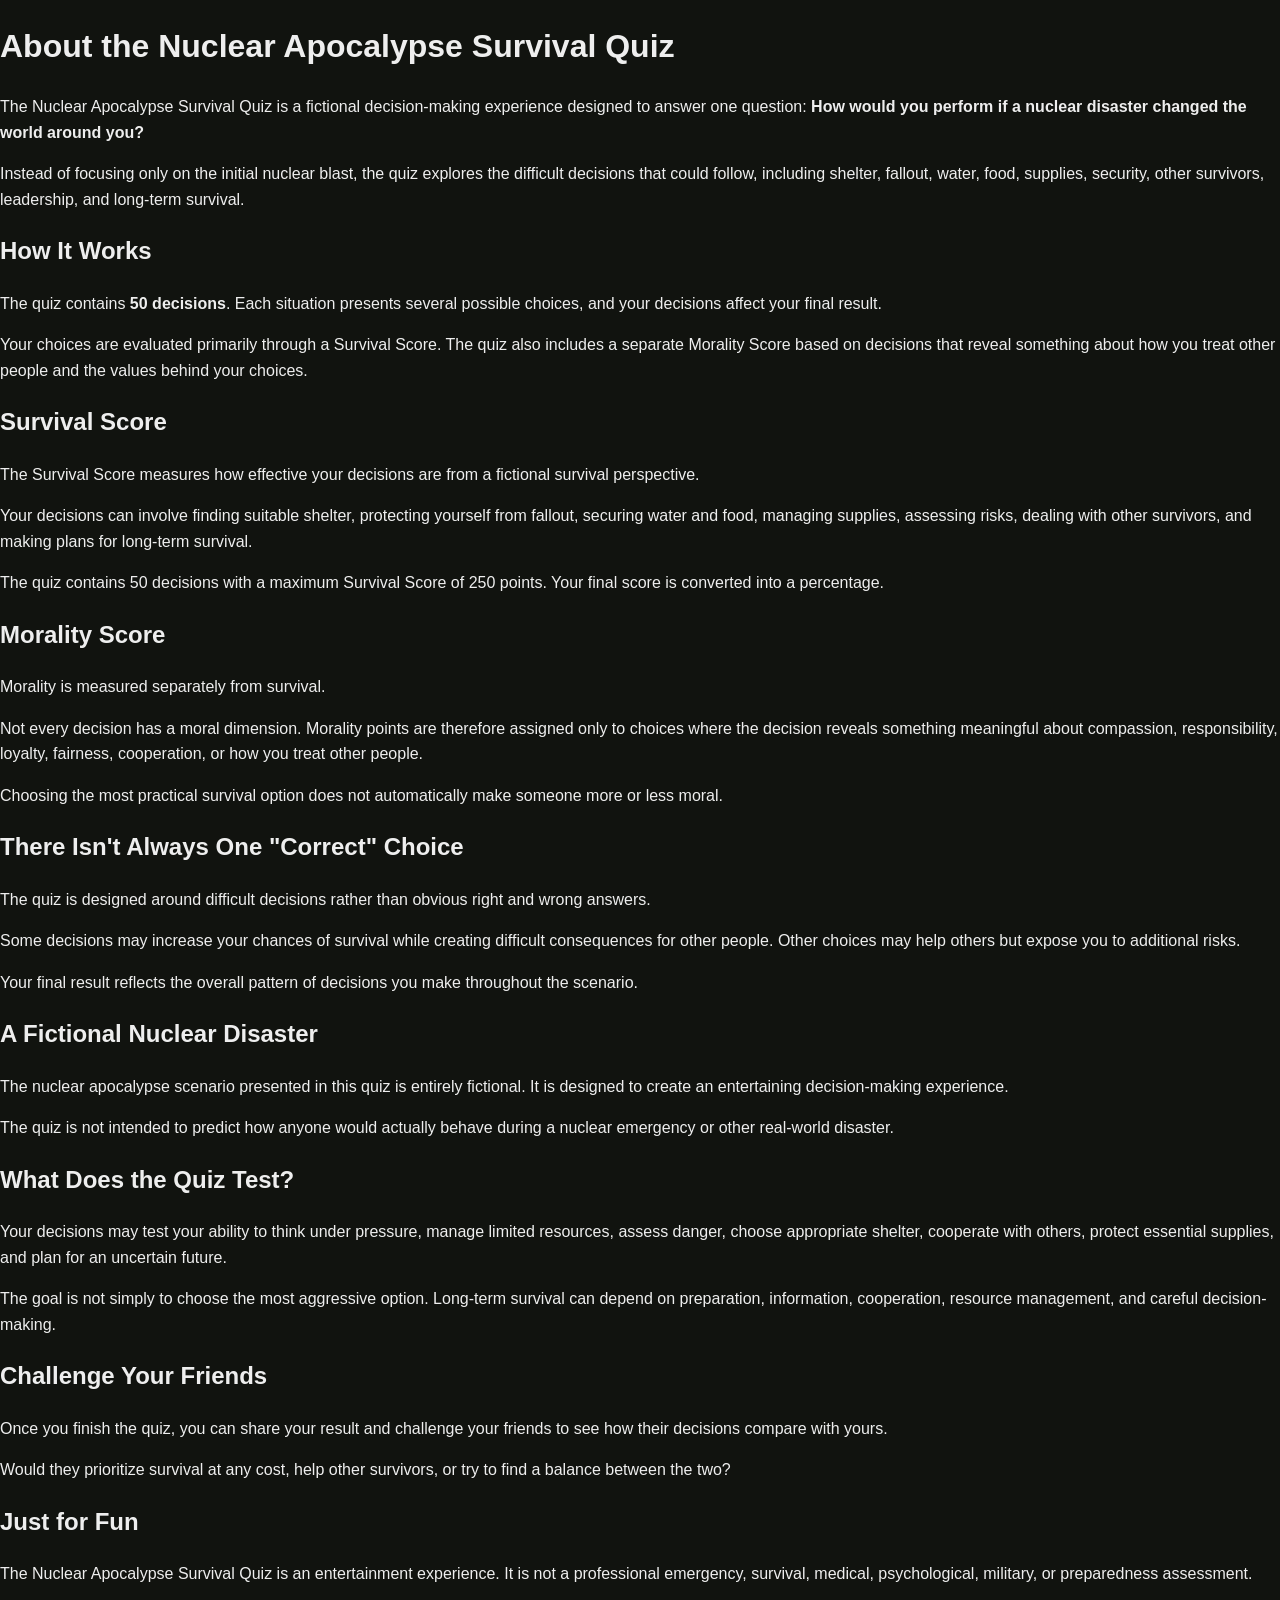
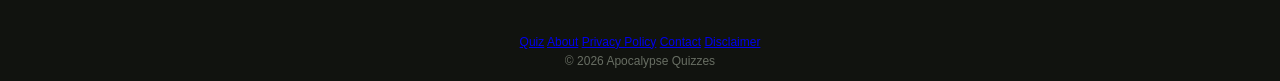
==== about.html @ dcf7a3e2 "Add About page for Nuclear Apocalypse Survival Quiz This file contains the complete HTML structure a" ====
<!DOCTYPE html>
<html lang="en">

<head>
    <meta charset="UTF-8">
    <meta name="viewport" content="width=device-width, initial-scale=1.0">

    <title>About – Nuclear Apocalypse Survival Quiz</title>

    <meta name="description"
        content="Learn how the Nuclear Apocalypse Survival Quiz works, including its 50 survival decisions, Survival Score, Morality Score, and fictional nuclear disaster scenarios.">

    <link rel="stylesheet" href="style.css">
</head>

<body>

    <main class="info-page">

        <h1>About the Nuclear Apocalypse Survival Quiz</h1>

        <p>
            The Nuclear Apocalypse Survival Quiz is a fictional
            decision-making experience designed to answer one question:
            <strong>How would you perform if a nuclear disaster changed
            the world around you?</strong>
        </p>

        <p>
            Instead of focusing only on the initial nuclear blast, the
            quiz explores the difficult decisions that could follow,
            including shelter, fallout, water, food, supplies, security,
            other survivors, leadership, and long-term survival.
        </p>


        <h2>How It Works</h2>

        <p>
            The quiz contains <strong>50 decisions</strong>.
            Each situation presents several possible choices, and your
            decisions affect your final result.
        </p>

        <p>
            Your choices are evaluated primarily through a Survival Score.
            The quiz also includes a separate Morality Score based on
            decisions that reveal something about how you treat other
            people and the values behind your choices.
        </p>


        <h2>Survival Score</h2>

        <p>
            The Survival Score measures how effective your decisions are
            from a fictional survival perspective.
        </p>

        <p>
            Your decisions can involve finding suitable shelter,
            protecting yourself from fallout, securing water and food,
            managing supplies, assessing risks, dealing with other
            survivors, and making plans for long-term survival.
        </p>

        <p>
            The quiz contains 50 decisions with a maximum Survival Score
            of 250 points. Your final score is converted into a percentage.
        </p>


        <h2>Morality Score</h2>

        <p>
            Morality is measured separately from survival.
        </p>

        <p>
            Not every decision has a moral dimension. Morality points are
            therefore assigned only to choices where the decision reveals
            something meaningful about compassion, responsibility, loyalty,
            fairness, cooperation, or how you treat other people.
        </p>

        <p>
            Choosing the most practical survival option does not
            automatically make someone more or less moral.
        </p>


        <h2>There Isn't Always One "Correct" Choice</h2>

        <p>
            The quiz is designed around difficult decisions rather than
            obvious right and wrong answers.
        </p>

        <p>
            Some decisions may increase your chances of survival while
            creating difficult consequences for other people. Other
            choices may help others but expose you to additional risks.
        </p>

        <p>
            Your final result reflects the overall pattern of decisions
            you make throughout the scenario.
        </p>


        <h2>A Fictional Nuclear Disaster</h2>

        <p>
            The nuclear apocalypse scenario presented in this quiz is
            entirely fictional. It is designed to create an entertaining
            decision-making experience.
        </p>

        <p>
            The quiz is not intended to predict how anyone would actually
            behave during a nuclear emergency or other real-world
            disaster.
        </p>


        <h2>What Does the Quiz Test?</h2>

        <p>
            Your decisions may test your ability to think under pressure,
            manage limited resources, assess danger, choose appropriate
            shelter, cooperate with others, protect essential supplies,
            and plan for an uncertain future.
        </p>

        <p>
            The goal is not simply to choose the most aggressive option.
            Long-term survival can depend on preparation, information,
            cooperation, resource management, and careful decision-making.
        </p>


        <h2>Challenge Your Friends</h2>

        <p>
            Once you finish the quiz, you can share your result and
            challenge your friends to see how their decisions compare
            with yours.
        </p>

        <p>
            Would they prioritize survival at any cost, help other
            survivors, or try to find a balance between the two?
        </p>


        <h2>Just for Fun</h2>

        <p>
            The Nuclear Apocalypse Survival Quiz is an entertainment
            experience. It is not a professional emergency, survival,
            medical, psychological, military, or preparedness assessment.
        </p>

    </main>


    <footer class="site-footer">

        <div class="footer-links">

            <a href="index.html">Quiz</a>

            <a href="about.html">About</a>

            <a href="privacy.html">Privacy Policy</a>

            <a href="contact.html">Contact</a>

            <a href="disclaimer.html">Disclaimer</a>

        </div>

        <div class="copyright">
            © 2026 Apocalypse Quizzes
        </div>

    </footer>

</body>

</html>
---- style.css ----
/* =========================================
   RESET
========================================= */

* {
    box-sizing: border-box;
}

html {
    scroll-behavior: smooth;
}

body {
    margin: 0;
    font-family: Arial, Helvetica, sans-serif;
    background: #11130f;
    color: #eeeeee;
    line-height: 1.6;
}


/* =========================================
   MAIN CONTAINER
========================================= */

.quiz-container {
    width: 100%;
    max-width: 900px;
    margin: 0 auto;
    padding: 30px 20px 20px;
}


/* =========================================
   HEADER
========================================= */

.site-header {
    text-align: center;
    margin-bottom: 30px;
}

.warning-symbol {
    font-size: 58px;
    margin-bottom: 5px;
}

.site-header h1 {
    margin: 0;
    font-size: 38px;
    line-height: 1.2;
    color: #d7dfbf;
}

.subtitle {
    margin: 10px 0 0;
    color: #a7ad9b;
    font-size: 17px;
}


/* =========================================
   SCREENS
========================================= */

.screen {
    width: 100%;
}

.hidden {
    display: none !important;
}


/* =========================================
   INTRO CARD
========================================= */

.intro-card,
.quiz-card,
.result-card,
.info-card {
    background: #1b1e18;
    border: 1px solid #34382d;
    border-radius: 14px;
    box-shadow: 0 10px 35px rgba(0, 0, 0, 0.35);
}

.intro-card {
    padding: 40px 35px;
    text-align: center;
}
.quiz-start-image {
    display: block;
    width: 100%;
    height: auto;
    margin: 0 auto 25px;
    border-radius: 12px;
}

.intro-icon {
    font-size: 64px;
    margin-bottom: 10px;
}

.intro-card h2 {
    margin: 0 0 18px;
    font-size: 29px;
    color: #dce5bd;
}

.intro-card p {
    max-width: 700px;
    margin: 12px auto;
    color: #c0c4b8;
    font-size: 16px;
}


/* =========================================
   QUIZ INFORMATION
========================================= */

.quiz-info {
    display: flex;
    justify-content: center;
    gap: 15px;
    margin: 30px auto;
    max-width: 600px;
}

.quiz-info div {
    flex: 1;
    min-width: 120px;
    padding: 15px 10px;
    background: #141611;
    border: 1px solid #353a2d;
    border-radius: 10px;
}

.quiz-info strong {
    display: block;
    font-size: 23px;
    color: #d5dfb2;
}

.quiz-info span {
    display: block;
    margin-top: 3px;
    color: #999f91;
    font-size: 13px;
}


/* =========================================
   BUTTONS
========================================= */

button {
    font-family: inherit;
}

.primary-btn,
.secondary-btn {
    border-radius: 9px;
    padding: 14px 22px;
    font-size: 15px;
    font-weight: bold;
    cursor: pointer;
    transition: transform 0.15s ease,
                background 0.15s ease,
                border-color 0.15s ease;
}

.primary-btn {
    border: 1px solid #b6c48b;
    background: #aab878;
    color: #11130f;
}

.primary-btn:hover {
    background: #c1cd99;
    transform: translateY(-2px);
}

.secondary-btn {
    border: 1px solid #555b49;
    background: #24281f;
    color: #dce2ce;
}

.secondary-btn:hover {
    background: #30362a;
    border-color: #788060;
    transform: translateY(-2px);
}


/* =========================================
   QUIZ CARD
========================================= */

.quiz-card {
    padding: 30px;
}

.quiz-top {
    display: flex;
    justify-content: space-between;
    align-items: center;
    margin-bottom: 12px;
}

#question-number {
    font-size: 14px;
    font-weight: bold;
    color: #aeb79b;
    text-transform: uppercase;
    letter-spacing: 0.5px;
}

.hazard-small {
    font-size: 25px;
}


/* =========================================
   PROGRESS BAR
========================================= */

.progress-container {
    width: 100%;
    height: 8px;
    margin-bottom: 35px;
    overflow: hidden;
    border-radius: 20px;
    background: #30342a;
}

.progress-bar {
    width: 0%;
    height: 100%;
    border-radius: 20px;
    background: #b7c687;
    transition: width 0.3s ease;
}


/* =========================================
   QUESTION
========================================= */

.question-area {
    margin-bottom: 30px;
}

#question {
    margin: 0;
    font-size: 25px;
    line-height: 1.45;
    color: #f0f1e9;
}


/* =========================================
   ANSWERS
========================================= */

.answers {
    display: flex;
    flex-direction: column;
    gap: 13px;
}

.answer {
    width: 100%;
    padding: 17px 19px;
    border: 1px solid #414638;
    border-radius: 9px;
    background: #24281f;
    color: #dfe2d9;
    text-align: left;
    font-size: 16px;
    line-height: 1.45;
    cursor: pointer;
    transition: background 0.15s ease,
                border-color 0.15s ease,
                transform 0.15s ease;
}

.answer:hover {
    background: #30362a;
    border-color: #89936e;
    transform: translateX(3px);
}


/* =========================================
   RESULT
========================================= */

.result-card {
    padding: 40px 35px;
    text-align: center;
}

.result-icon {
    font-size: 70px;
    margin-bottom: 5px;
}

.result-label {
    margin: 0;
    color: #949c87;
    font-size: 12px;
    font-weight: bold;
    letter-spacing: 1.5px;
}

#result-title {
    margin: 8px 0 15px;
    color: #dce5bd;
    font-size: 34px;
    line-height: 1.2;
}

.score-display {
    margin-top: 10px;
    font-size: 64px;
    font-weight: bold;
    line-height: 1;
    color: #c1ce91;
}

.score-display .percent {
    font-size: 34px;
}

.score-label {
    margin: 8px 0 25px;
    color: #969d8c;
    font-size: 14px;
    text-transform: uppercase;
    letter-spacing: 1px;
}


/* =========================================
   RESULT DESCRIPTION
========================================= */

.result-description-box {
    max-width: 700px;
    margin: 0 auto 25px;
    padding: 18px 20px;
    background: #151812;
    border-left: 3px solid #aeba82;
    border-radius: 6px;
}

#result-description {
    margin: 0;
    color: #c7cbbf;
    font-size: 16px;
}


/* =========================================
   SURVIVAL TIME
========================================= */

.survival-box {
    max-width: 500px;
    margin: 0 auto 30px;
    padding: 18px;
    background: #24281f;
    border: 1px solid #424837;
    border-radius: 10px;
}

.box-label {
    display: block;
    margin-bottom: 5px;
    color: #8e967f;
    font-size: 11px;
    font-weight: bold;
    letter-spacing: 1px;
}

#survival-time {
    display: block;
    color: #d4dfb0;
    font-size: 21px;
}


/* =========================================
   MORALITY
========================================= */

.morality-section {
    max-width: 700px;
    margin: 30px auto;
    padding: 25px 20px;
    background: #181b16;
    border: 1px solid #383d31;
    border-radius: 11px;
}

.morality-section h3 {
    margin: 0 0 12px;
    color: #d9dfcd;
    font-size: 22px;
}

.morality-score {
    margin-bottom: 10px;
}

#morality-score {
    color: #d4dfb0;
    font-size: 38px;
    font-weight: bold;
}

#morality-description {
    margin: 0;
    color: #b7bcaf;
    font-size: 15px;
}


/* =========================================
   RESULT BUTTONS
========================================= */

.result-buttons {
    display: flex;
    justify-content: center;
    flex-wrap: wrap;
    gap: 12px;
    margin-top: 30px;
}


/* =========================================
   HOME INFORMATION
========================================= */

.home-info {
    margin-top: 30px;
}

.info-card {
    padding: 28px 30px;
}

.info-card h2 {
    margin-top: 0;
    color: #d9e2bd;
    font-size: 23px;
}

.info-card p {
    color: #adb2a6;
    font-size: 15px;
}

.disclaimer {
    margin-bottom: 0;
    font-size: 12px !important;
    color: #777d71 !important;
}


/* =========================================
   FOOTER
========================================= */

.site-footer {
    padding: 30px 10px 10px;
    text-align: center;
    color: #686e63;
    font-size: 12px;
}

.site-footer p {
    margin: 4px 0;
}


/* =========================================
   MOBILE
========================================= */

@media (max-width: 700px) {

    .quiz-container {
        padding: 20px 12px;
    }

    .site-header h1 {
        font-size: 29px;
    }

    .subtitle {
        font-size: 15px;
    }

    .warning-symbol {
        font-size: 48px;
    }

    .intro-card,
    .quiz-card,
    .result-card {
        padding: 25px 18px;
    }

    .intro-card h2 {
        font-size: 24px;
    }

    .quiz-info {
        gap: 7px;
    }

    .quiz-info div {
        min-width: 0;
        padding: 12px 5px;
    }

    .quiz-info strong {
        font-size: 19px;
    }

    .quiz-info span {
        font-size: 11px;
    }

    #question {
        font-size: 21px;
    }

    .answer {
        padding: 15px;
        font-size: 15px;
    }

    #result-title {
        font-size: 28px;
    }

    .score-display {
        font-size: 52px;
    }

    .result-buttons {
        flex-direction: column;
    }

    .result-buttons button {
        width: 100%;
    }

    .info-card {
        padding: 22px 18px;
    }
}


/* =========================================
   VERY SMALL SCREENS
========================================= */

@media (max-width: 400px) {

    .quiz-info {
        flex-direction: column;
    }

    .quiz-info div {
        width: 100%;
    }

    .site-header h1 {
        font-size: 25px;
    }

    #question {
        font-size: 19px;
    }
}
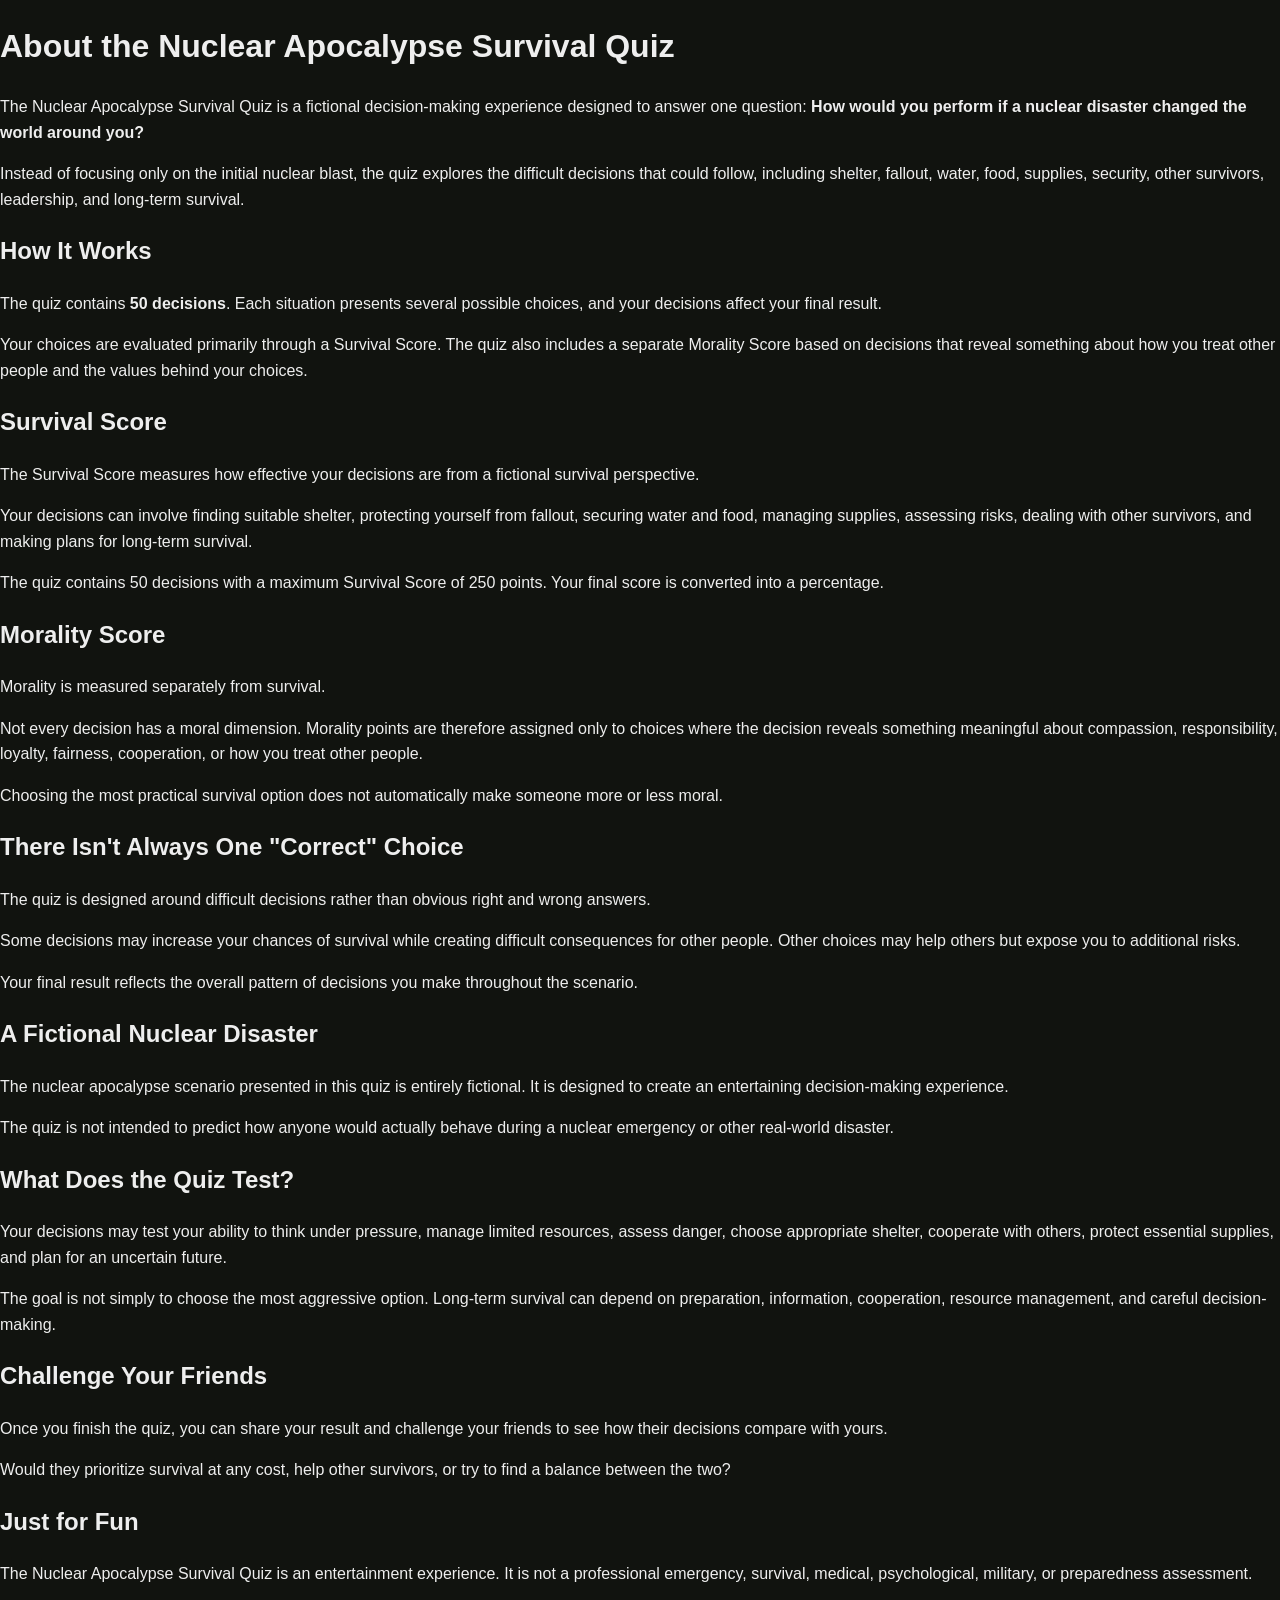
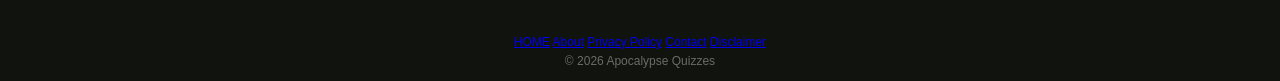
==== commit 307e2f51: "Update about.html" ====
--- a/about.html
+++ b/about.html
@@ -168,7 +168,7 @@
 
         <div class="footer-links">
 
-            <a href="index.html">Quiz</a>
+            <a href="index.html">HOME</a>
 
             <a href="about.html">About</a>
 
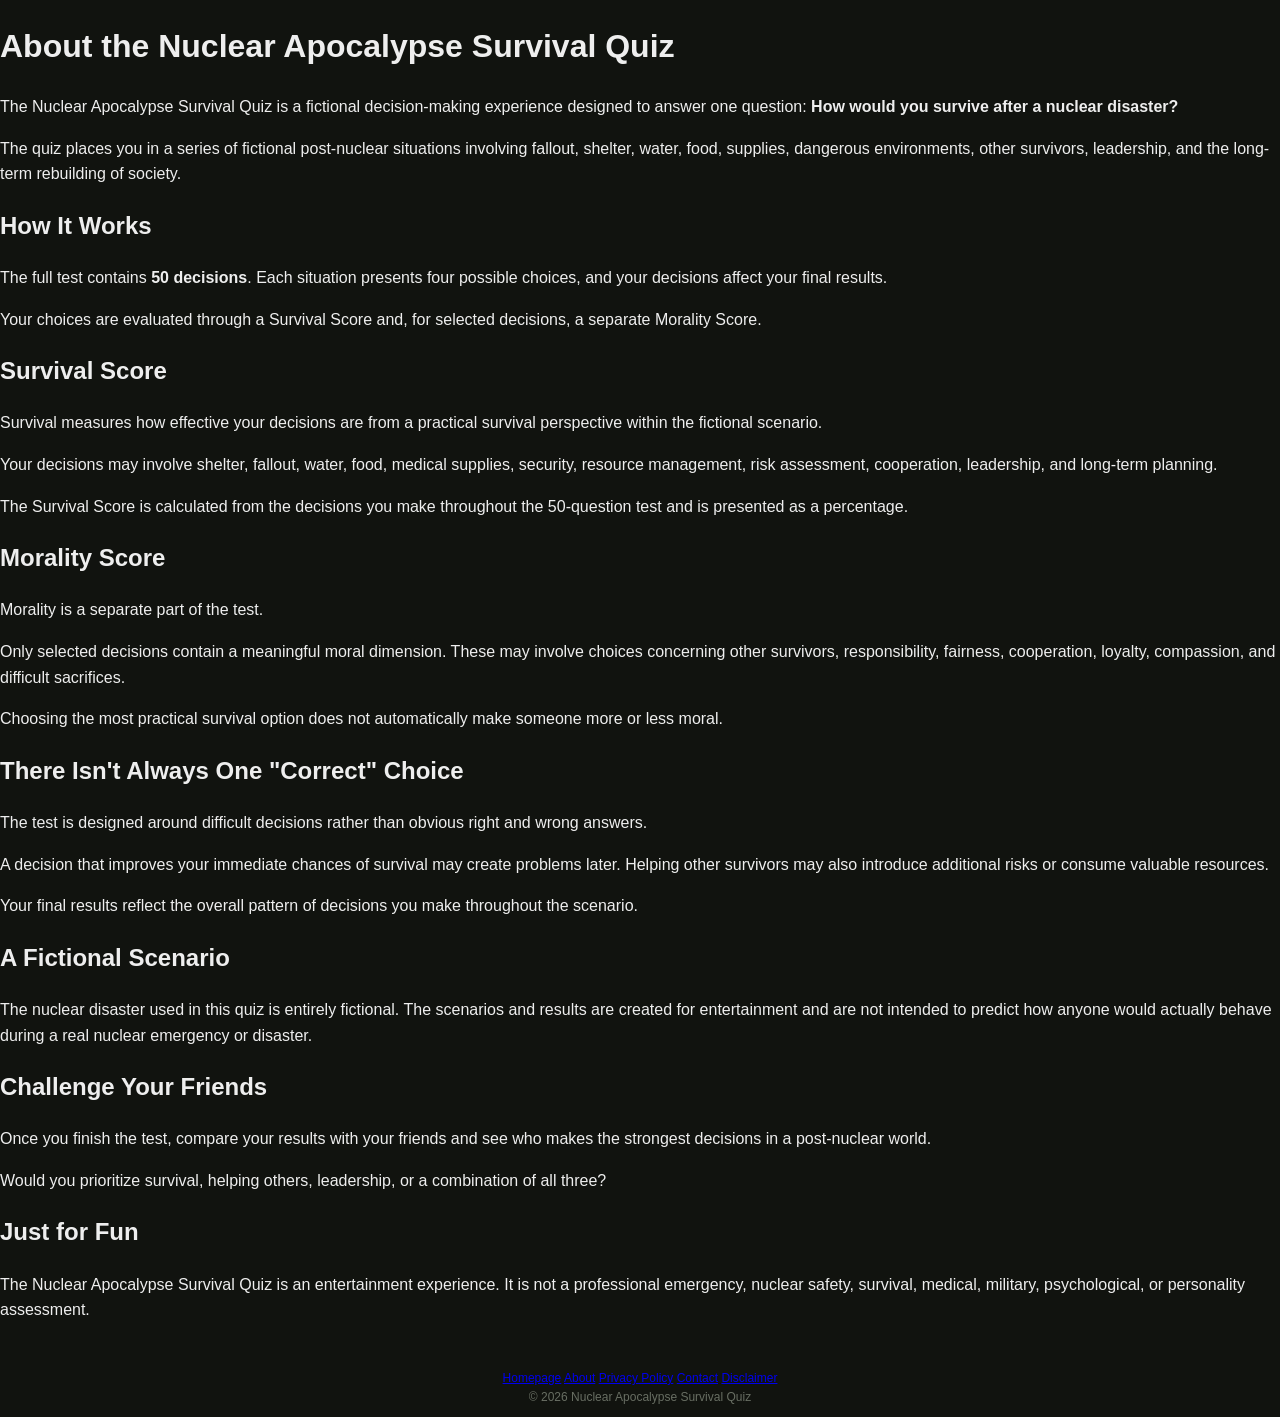
==== commit 733d3e2b: "Revise About page content and improve clarity Updated the content and structure of the About page to" ====
--- a/about.html
+++ b/about.html
@@ -8,7 +8,7 @@
     <title>About – Nuclear Apocalypse Survival Quiz</title>
 
     <meta name="description"
-        content="Learn how the Nuclear Apocalypse Survival Quiz works, including its 50 survival decisions, Survival Score, Morality Score, and fictional nuclear disaster scenarios.">
+    content="Learn how the Nuclear Apocalypse Survival Quiz works, including its 50 survival decisions, Survival Score, Morality Score, fictional scenarios, and long-term survival challenges.">
 
     <link rel="stylesheet" href="style.css">
 </head>
@@ -22,65 +22,63 @@
         <p>
             The Nuclear Apocalypse Survival Quiz is a fictional
             decision-making experience designed to answer one question:
-            <strong>How would you perform if a nuclear disaster changed
-            the world around you?</strong>
+            <strong>How would you survive after a nuclear disaster?</strong>
         </p>
 
         <p>
-            Instead of focusing only on the initial nuclear blast, the
-            quiz explores the difficult decisions that could follow,
-            including shelter, fallout, water, food, supplies, security,
-            other survivors, leadership, and long-term survival.
+            The quiz places you in a series of fictional post-nuclear
+            situations involving fallout, shelter, water, food, supplies,
+            dangerous environments, other survivors, leadership, and the
+            long-term rebuilding of society.
         </p>
 
 
         <h2>How It Works</h2>
 
         <p>
-            The quiz contains <strong>50 decisions</strong>.
-            Each situation presents several possible choices, and your
-            decisions affect your final result.
+            The full test contains <strong>50 decisions</strong>.
+            Each situation presents four possible choices, and your
+            decisions affect your final results.
         </p>
 
         <p>
-            Your choices are evaluated primarily through a Survival Score.
-            The quiz also includes a separate Morality Score based on
-            decisions that reveal something about how you treat other
-            people and the values behind your choices.
+            Your choices are evaluated through a Survival Score and,
+            for selected decisions, a separate Morality Score.
         </p>
 
 
         <h2>Survival Score</h2>
 
         <p>
-            The Survival Score measures how effective your decisions are
-            from a fictional survival perspective.
+            Survival measures how effective your decisions are from a
+            practical survival perspective within the fictional scenario.
         </p>
 
         <p>
-            Your decisions can involve finding suitable shelter,
-            protecting yourself from fallout, securing water and food,
-            managing supplies, assessing risks, dealing with other
-            survivors, and making plans for long-term survival.
+            Your decisions may involve shelter, fallout, water,
+            food, medical supplies, security, resource management,
+            risk assessment, cooperation, leadership, and long-term
+            planning.
         </p>
 
         <p>
-            The quiz contains 50 decisions with a maximum Survival Score
-            of 250 points. Your final score is converted into a percentage.
+            The Survival Score is calculated from the decisions you make
+            throughout the 50-question test and is presented as a
+            percentage.
         </p>
 
 
         <h2>Morality Score</h2>
 
         <p>
-            Morality is measured separately from survival.
+            Morality is a separate part of the test.
         </p>
 
         <p>
-            Not every decision has a moral dimension. Morality points are
-            therefore assigned only to choices where the decision reveals
-            something meaningful about compassion, responsibility, loyalty,
-            fairness, cooperation, or how you treat other people.
+            Only selected decisions contain a meaningful moral dimension.
+            These may involve choices concerning other survivors,
+            responsibility, fairness, cooperation, loyalty, compassion,
+            and difficult sacrifices.
         </p>
 
         <p>
@@ -92,64 +90,43 @@
         <h2>There Isn't Always One "Correct" Choice</h2>
 
         <p>
-            The quiz is designed around difficult decisions rather than
+            The test is designed around difficult decisions rather than
             obvious right and wrong answers.
         </p>
 
         <p>
-            Some decisions may increase your chances of survival while
-            creating difficult consequences for other people. Other
-            choices may help others but expose you to additional risks.
+            A decision that improves your immediate chances of survival
+            may create problems later. Helping other survivors may also
+            introduce additional risks or consume valuable resources.
         </p>
 
         <p>
-            Your final result reflects the overall pattern of decisions
+            Your final results reflect the overall pattern of decisions
             you make throughout the scenario.
         </p>
 
 
-        <h2>A Fictional Nuclear Disaster</h2>
+        <h2>A Fictional Scenario</h2>
 
         <p>
-            The nuclear apocalypse scenario presented in this quiz is
-            entirely fictional. It is designed to create an entertaining
-            decision-making experience.
-        </p>
-
-        <p>
-            The quiz is not intended to predict how anyone would actually
-            behave during a nuclear emergency or other real-world
-            disaster.
-        </p>
-
-
-        <h2>What Does the Quiz Test?</h2>
-
-        <p>
-            Your decisions may test your ability to think under pressure,
-            manage limited resources, assess danger, choose appropriate
-            shelter, cooperate with others, protect essential supplies,
-            and plan for an uncertain future.
-        </p>
-
-        <p>
-            The goal is not simply to choose the most aggressive option.
-            Long-term survival can depend on preparation, information,
-            cooperation, resource management, and careful decision-making.
+            The nuclear disaster used in this quiz is entirely fictional.
+            The scenarios and results are created for entertainment and
+            are not intended to predict how anyone would actually behave
+            during a real nuclear emergency or disaster.
         </p>
 
 
         <h2>Challenge Your Friends</h2>
 
         <p>
-            Once you finish the quiz, you can share your result and
-            challenge your friends to see how their decisions compare
-            with yours.
+            Once you finish the test, compare your results with your
+            friends and see who makes the strongest decisions in a
+            post-nuclear world.
         </p>
 
         <p>
-            Would they prioritize survival at any cost, help other
-            survivors, or try to find a balance between the two?
+            Would you prioritize survival, helping others, leadership,
+            or a combination of all three?
         </p>
 
 
@@ -157,8 +134,9 @@
 
         <p>
             The Nuclear Apocalypse Survival Quiz is an entertainment
-            experience. It is not a professional emergency, survival,
-            medical, psychological, military, or preparedness assessment.
+            experience. It is not a professional emergency, nuclear
+            safety, survival, medical, military, psychological, or
+            personality assessment.
         </p>
 
     </main>
@@ -167,21 +145,15 @@
     <footer class="site-footer">
 
         <div class="footer-links">
-
-            <a href="index.html">HOME</a>
-
+            <a href="/">Homepage</a>
             <a href="about.html">About</a>
-
             <a href="privacy.html">Privacy Policy</a>
-
             <a href="contact.html">Contact</a>
-
             <a href="disclaimer.html">Disclaimer</a>
-
         </div>
 
         <div class="copyright">
-            © 2026 Apocalypse Quizzes
+            © 2026 Nuclear Apocalypse Survival Quiz
         </div>
 
     </footer>
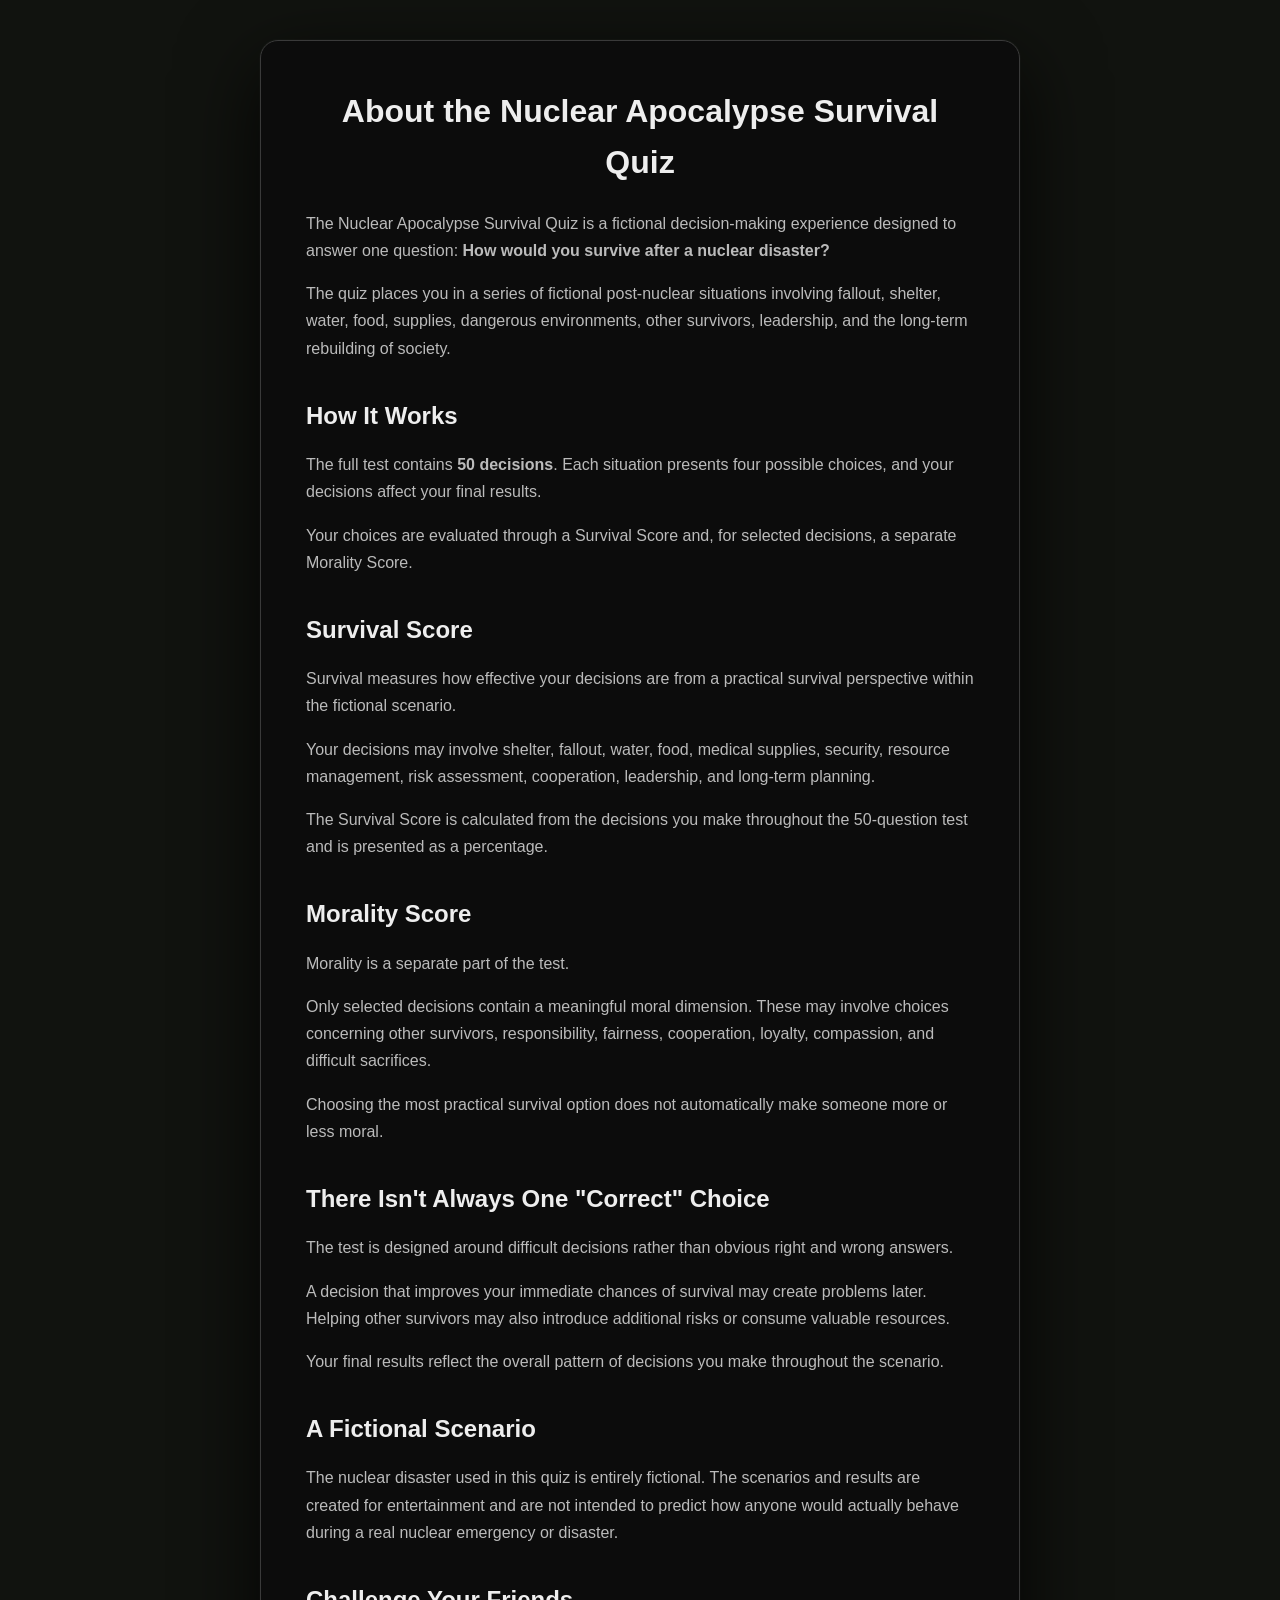
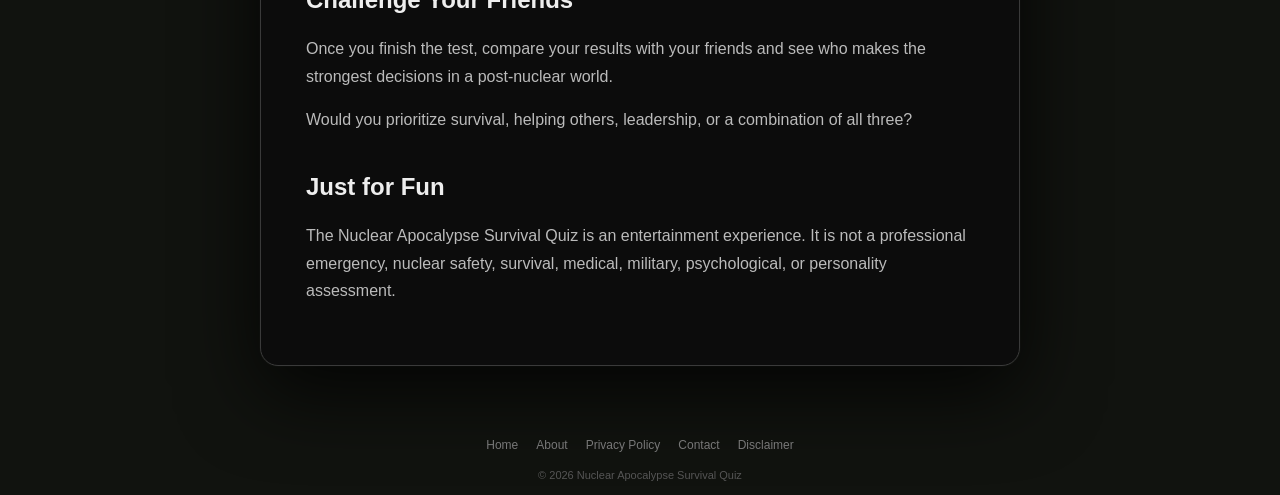
==== commit 9c515b0a: "Change footer link text from 'Homepage' to 'Home'" ====
--- a/about.html
+++ b/about.html
@@ -145,7 +145,7 @@
     <footer class="site-footer">
 
         <div class="footer-links">
-            <a href="/">Homepage</a>
+            <a href="/">Home</a>
             <a href="about.html">About</a>
             <a href="privacy.html">Privacy Policy</a>
             <a href="contact.html">Contact</a>
--- a/style.css
+++ b/style.css
@@ -591,3 +591,106 @@
         font-size: 19px;
     }
 }
+
+/* =========================================
+   INFORMATION PAGES
+========================================= */
+
+.info-page {
+    width: 100%;
+    max-width: 760px;
+    margin: 40px auto;
+
+    background: rgba(12, 12, 12, 0.96);
+
+    border: 1px solid #3a3a3a;
+
+    border-radius: 18px;
+
+    padding: 45px;
+
+    box-shadow:
+        0 25px 80px rgba(0, 0, 0, 0.8),
+        0 0 0 1px rgba(255,255,255,0.02);
+}
+
+.info-page h1 {
+    text-align: center;
+    margin-top: 0;
+}
+
+.info-page h2 {
+    margin-top: 35px;
+    margin-bottom: 12px;
+    font-size: 24px;
+}
+
+.info-page p {
+    color: #bbb;
+    font-size: 16px;
+    line-height: 1.7;
+}
+
+.info-page a {
+    color: #d32929;
+    text-decoration: none;
+}
+
+.info-page a:hover {
+    text-decoration: underline;
+}
+
+
+/* =========================================
+   INFORMATION PAGE FOOTER
+========================================= */
+
+.footer-links {
+    display: flex;
+    justify-content: center;
+    flex-wrap: wrap;
+    gap: 18px;
+}
+
+.site-footer a {
+    color: #777;
+    text-decoration: none;
+}
+
+.site-footer a:hover {
+    color: #ccc;
+    text-decoration: underline;
+}
+
+.copyright {
+    margin-top: 12px;
+    text-align: center;
+    color: #555;
+    font-size: 11px;
+}
+
+
+/* =========================================
+   INFORMATION PAGE MOBILE
+========================================= */
+
+@media (max-width: 700px) {
+
+    .info-page {
+        margin: 20px auto;
+        padding: 30px 20px;
+        border-radius: 14px;
+    }
+
+    .info-page h1 {
+        font-size: 34px;
+    }
+
+    .info-page h2 {
+        font-size: 22px;
+    }
+
+    .info-page p {
+        font-size: 15px;
+    }
+}
